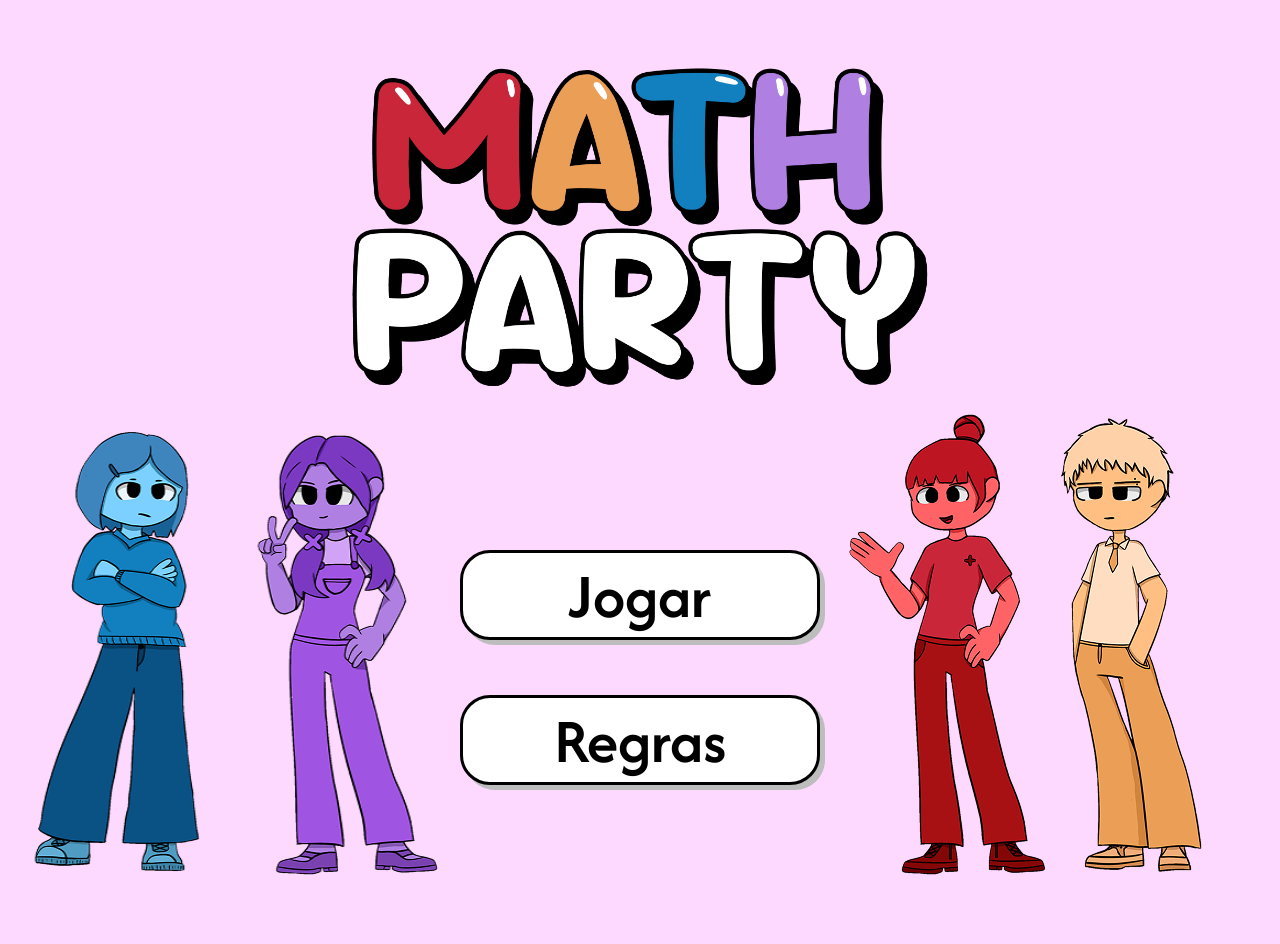
==== indexV2.html @ 72a77590 "Tela inicial e tela de regras" ====
<!DOCTYPE html>
<html lang="en">

<head>
    <meta charset="UTF-8">
    <meta name="viewport" content="width=device-width, initial-scale=1.0">
    <title>Math Party</title>
    <link rel="preconnect" href="https://fonts.googleapis.com">
    <link rel="preconnect" href="https://fonts.gstatic.com" crossorigin>
    <link href="https://fonts.googleapis.com/css2?family=Afacad+Flux:wght@100..1000&display=swap" rel="stylesheet">
    <link rel="stylesheet" href="stylev2.css">
</head>

<body>
    <div>
        <div class="logo-container">
            <img src="images/mathpartylogo.png" alt="" class="img-logo">
        </div>

        
    

    <div class="personagens">
        <div class="personagens-esquerda">
            <img src="images/subtracao.png" alt="" class="img-pecas">
            <img src="images/multiplicacao.png" alt="" class="img-pecas">
        </div>
        
        <div class="button-container">
            <button>Jogar</button>
            <button>Regras</button>
        </div>

        <div class="personagens-direita">
            <img src="images/adicao.png" alt="" class="img-pecas">
            <img src="images/divisao.png" alt="" class="img-pecas">
        </div>
    </div>
    </div>


</body>

</html>
---- stylev2.css ----
*{
    padding: 0;
    margin: 0;
}
body{
    box-sizing: border-box;
    background: #fed9ff;;

}

.logo-container{
    display: flex;
    justify-content: center;
}

.img-logo{
    width: 624px;
    height: 390px;
    /* width: 455px;
    height: 284px; */
    /* padding-bottom: 90px; */
}

.button-container{
    display: flex;
    flex-direction: column;
    justify-content: center;
    align-items: center;
    gap: 55px; 
}

button{
    width: 360px;
    height: 90px;
    border-radius: 30px;
    border: 3px solid #000;
    background: #FFF;
    box-shadow: 5px 5px 0px #bdbdbd;
    font-family: "Afacad Flux", sans-serif;
    font-size: 64px;
    font-weight: 600;
    cursor: pointer;
    transition: transform 0.1s, box-shadow 0.1s;
}

button:active {
    transform: translate(5px, 5px);
    box-shadow: none;
}

.img-pecas{
    width: 220px;
    height: 550px;
    aspect-ratio: 1/1;
}

.personagens{
    display: flex;
    justify-content: space-around;
}
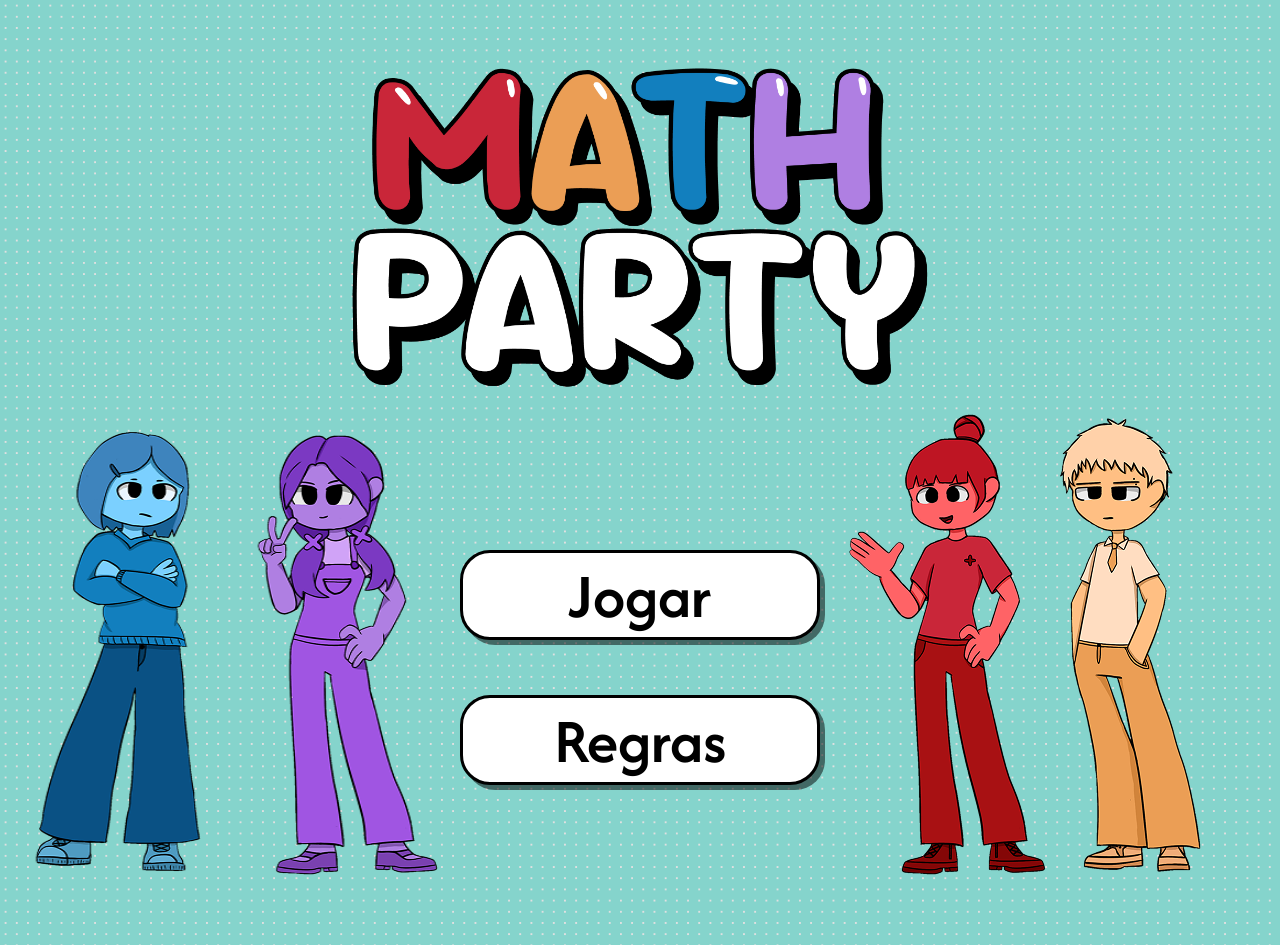
==== commit 6aafb84b: "Correção da tela inicial, feita a tela de regras e tambem a tela de escolha de personagens" ====
--- a/indexV2.html
+++ b/indexV2.html
@@ -27,8 +27,8 @@
         </div>
         
         <div class="button-container">
-            <button>Jogar</button>
-            <button>Regras</button>
+            <a href="pages/escolhapersonagens.html"><button>Jogar</button></a>
+            <a href="pages/regras.html"><button>Regras</button></a>
         </div>
 
         <div class="personagens-direita">
--- a/stylev2.css
+++ b/stylev2.css
@@ -1,11 +1,57 @@
-*{
+* {
     padding: 0;
     margin: 0;
+    box-sizing: border-box;
+    font-family: "Afacad Flux";
+}
+
+:root {
+    --background-color: #85d4cc;
+    --gray-color: #e0e0e0;
+    --font-color: #212121;
+    --white-color: #ffffff;
+    --black-color: #000000;
+ 
+    --purple-color: #7B39C2;
+    --purple2-color: #A055E2;
+    --ligth-purple-color: #AF7FE2;
+    --ligth-purple2-color: #D0A3F7;
+ 
+    --red-color: #840707;
+    --red2-color: #A81113;
+    --ligth-red-color: #C92639;
+    --ligth-red2-color: #FF6366;
+ 
+    --blue-color: #0A5184;
+    --blue2-color: #127FBE;
+    --ligth-blue-color: #4F9BC1;
+    --ligth-blue2-color: #7BD0FF;
+ 
+    --orange-color: #CE8852;
+    --orange2-color: #EB9E55;
+    --ligth-orange-color: #FFBF83;
+    --ligth-orange2-color: #FFD1A9;
+ 
+    --green-color: #2F8F5B;
+    --green2-color: #3FAE72;
+    --ligth-green-color: #6FCB9A;
+    --ligth-green2-color: #A6E4C2;
+ 
+    --yellow-color: #C99A1F;
+    --yellow2-color: #E0B62E;
+    --ligth-yellow-color: #F0CE5E;
+    --ligth-yellow2-color: #F7E29B;
+ 
+    --tema-red-color: #B5402E;
+    --tema-red2-color: #D1543F;
+    --ligth-tema-red-color: #E48266;
+    --ligth-tema-red2-color: #F0AF9B;
 }
 body{
-    box-sizing: border-box;
-    background: #fed9ff;;
-
+    font-family: 'Afacad Flux', sans-serif;
+    background-color: var(--background-color);
+    background-image: radial-gradient(circle, var(--gray-color) 0.060rem, rgba(0, 0, 0, 0) 0.060rem);
+    background-size: 0.7rem 0.7rem;
 }
 
 .logo-container{
@@ -16,9 +62,6 @@
 .img-logo{
     width: 624px;
     height: 390px;
-    /* width: 455px;
-    height: 284px; */
-    /* padding-bottom: 90px; */
 }
 
 .button-container{
@@ -35,12 +78,16 @@
     border-radius: 30px;
     border: 3px solid #000;
     background: #FFF;
-    box-shadow: 5px 5px 0px #bdbdbd;
-    font-family: "Afacad Flux", sans-serif;
+    box-shadow: 5px 5px 0px rgb(0,0,0, 0.5);
     font-size: 64px;
     font-weight: 600;
     cursor: pointer;
     transition: transform 0.1s, box-shadow 0.1s;
+}
+
+button:hover {
+    transform: translateY(-2px);
+    box-shadow: 6px 6px 0px 0 rgba(0, 0, 0, 0.50);
 }
 
 button:active {
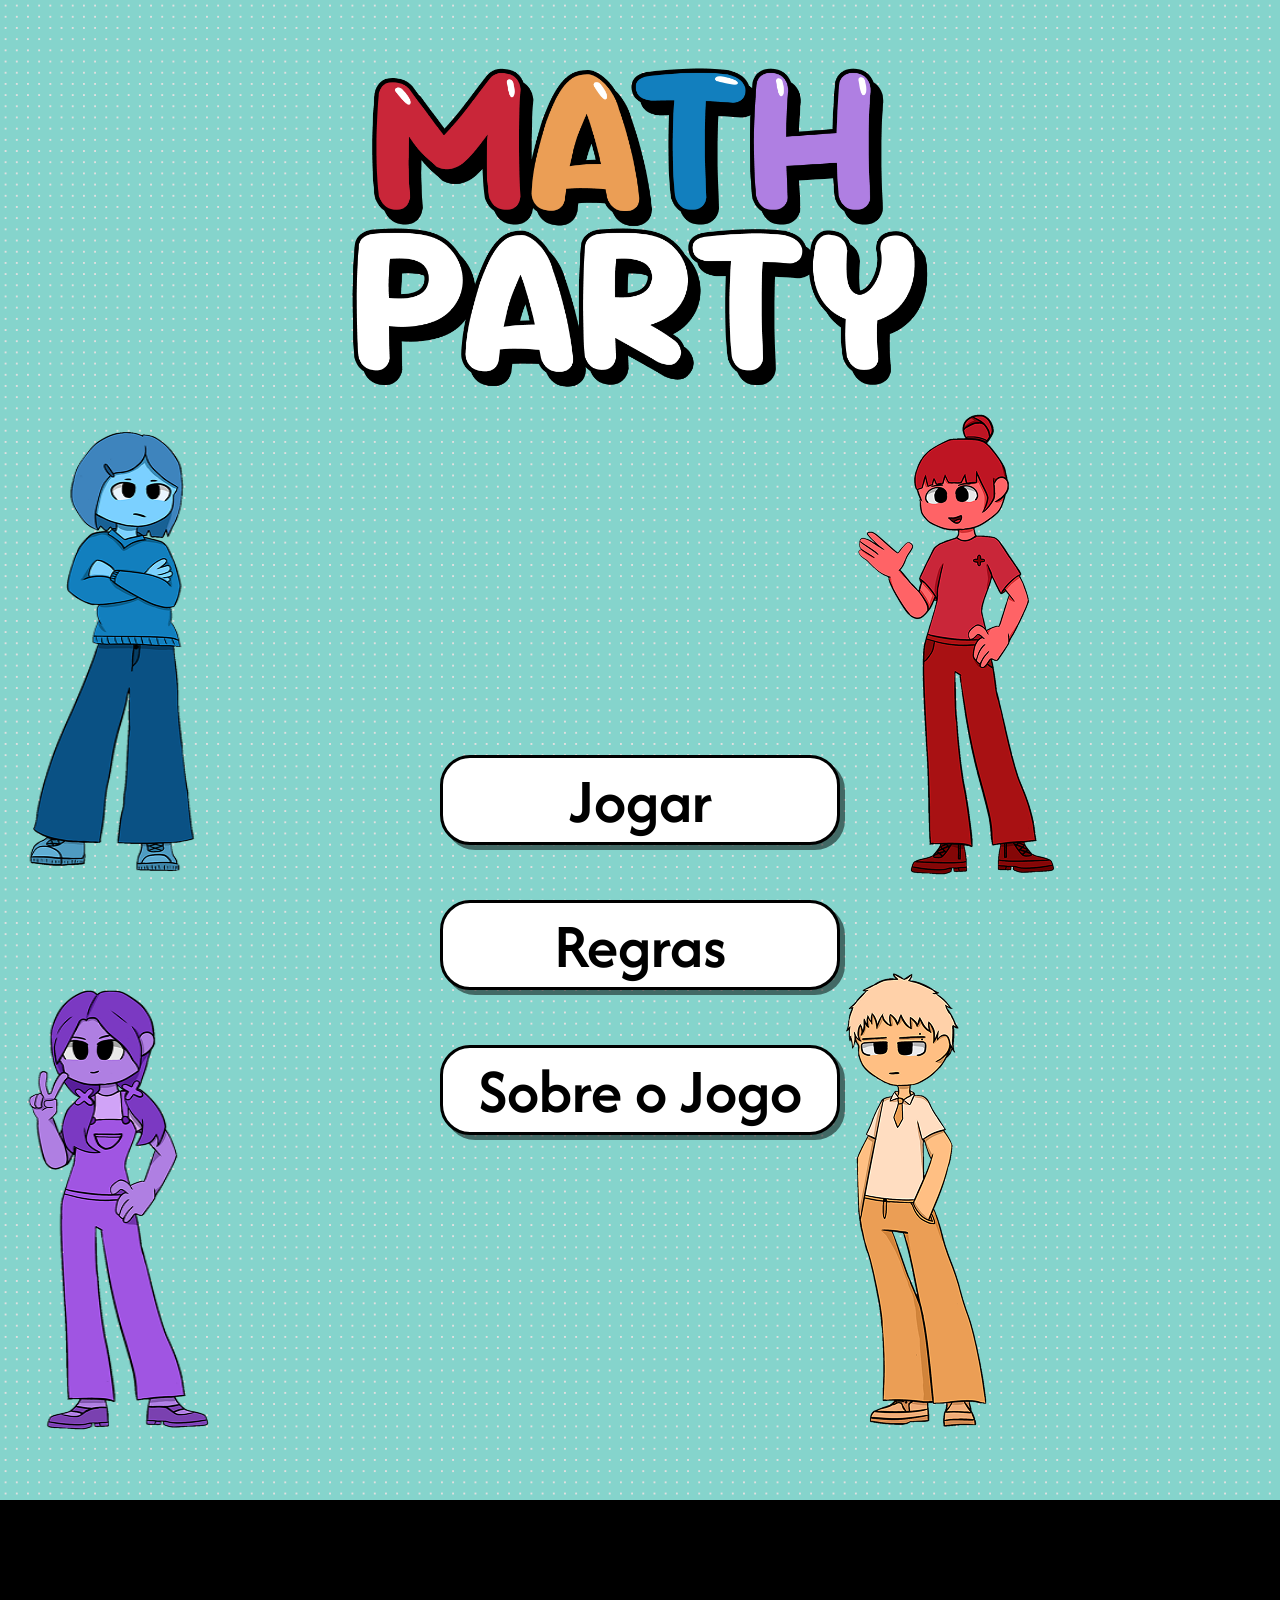
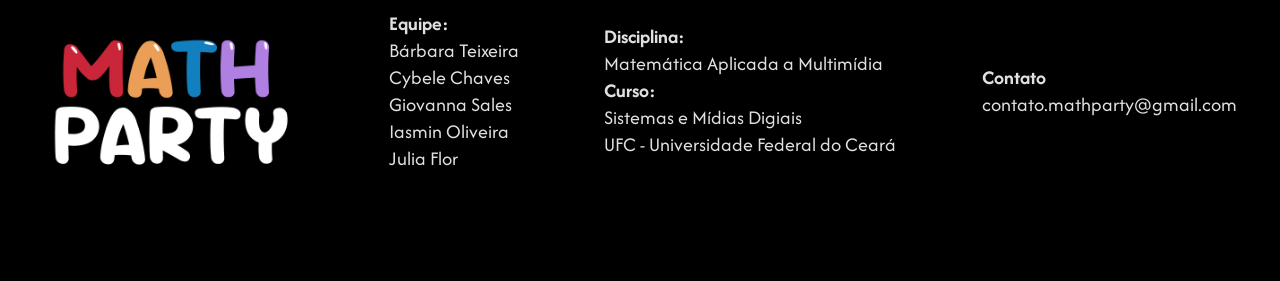
==== commit 1c175fca: "Correção da tela de jogo e de personagem com logica" ====
--- a/indexV2.html
+++ b/indexV2.html
@@ -17,28 +17,56 @@
             <img src="images/mathpartylogo.png" alt="" class="img-logo">
         </div>
 
-        
-    
 
-    <div class="personagens">
-        <div class="personagens-esquerda">
-            <img src="images/subtracao.png" alt="" class="img-pecas">
-            <img src="images/multiplicacao.png" alt="" class="img-pecas">
-        </div>
-        
-        <div class="button-container">
-            <a href="pages/escolhapersonagens.html"><button>Jogar</button></a>
-            <a href="pages/regras.html"><button>Regras</button></a>
-        </div>
 
-        <div class="personagens-direita">
-            <img src="images/adicao.png" alt="" class="img-pecas">
-            <img src="images/divisao.png" alt="" class="img-pecas">
+
+        <div class="personagens">
+            <div class="personagens-esquerda">
+                <img src="images/subtracao.png" alt="" class="img-pecas">
+                <img src="images/multiplicacao.png" alt="" class="img-pecas">
+            </div>
+
+            <div class="button-container">
+                <a href="pages/escolhapersonagens.html"><button>Jogar</button></a>
+                <a href="pages/regras.html"><button>Regras</button></a>
+                <a href="pages/sobre.html"><button>Sobre o Jogo</button></a>
+            </div>
+
+            <div class="personagens-direita">
+                <img src="images/adicao.png" alt="" class="img-pecas">
+                <img src="images/divisao.png" alt="" class="img-pecas">
+            </div>
         </div>
     </div>
-    </div>
 
-
+    <footer>
+        <img src="images/mathpartylogo.png" alt="logo-mathparty">
+        <div>
+            <p>
+                <strong>Equipe:</strong><br>
+                Bárbara Teixeira <br>
+                Cybele Chaves<br>
+                Giovanna Sales<br>
+                Iasmin Oliveira<br>
+                Julia Flor
+            </p>
+        </div>
+        <div>
+            <p>
+                <strong>Disciplina:</strong><br>
+                Matemática Aplicada a Multimídia<br>
+                <strong>Curso:</strong><br>
+                Sistemas e Mídias Digiais <br>
+                UFC - Universidade Federal do Ceará
+            </p>
+        </div>
+        <div>
+            <p>
+                <strong>Contato</strong><br>
+                <p>contato.mathparty@gmail.com</p>
+            </p>
+        </div>
+    </footer>
 </body>
 
 </html>
--- a/stylev2.css
+++ b/stylev2.css
@@ -73,7 +73,7 @@
 }
 
 button{
-    width: 360px;
+    width: 400px;
     height: 90px;
     border-radius: 30px;
     border: 3px solid #000;
@@ -106,6 +106,21 @@
     justify-content: space-around;
 }
 
+footer{
+    height: 381px;
+    background: var(--black-color);
+    display: flex;
+    color: var(--gray-color);
+    font-size: 1.25rem;
+    justify-content: space-around;
+    align-items: center;
+}
+
+footer img{
+    width: 260px;
+    height: 162px;
+    aspect-ratio: 130/81;
+}
 
   
 
